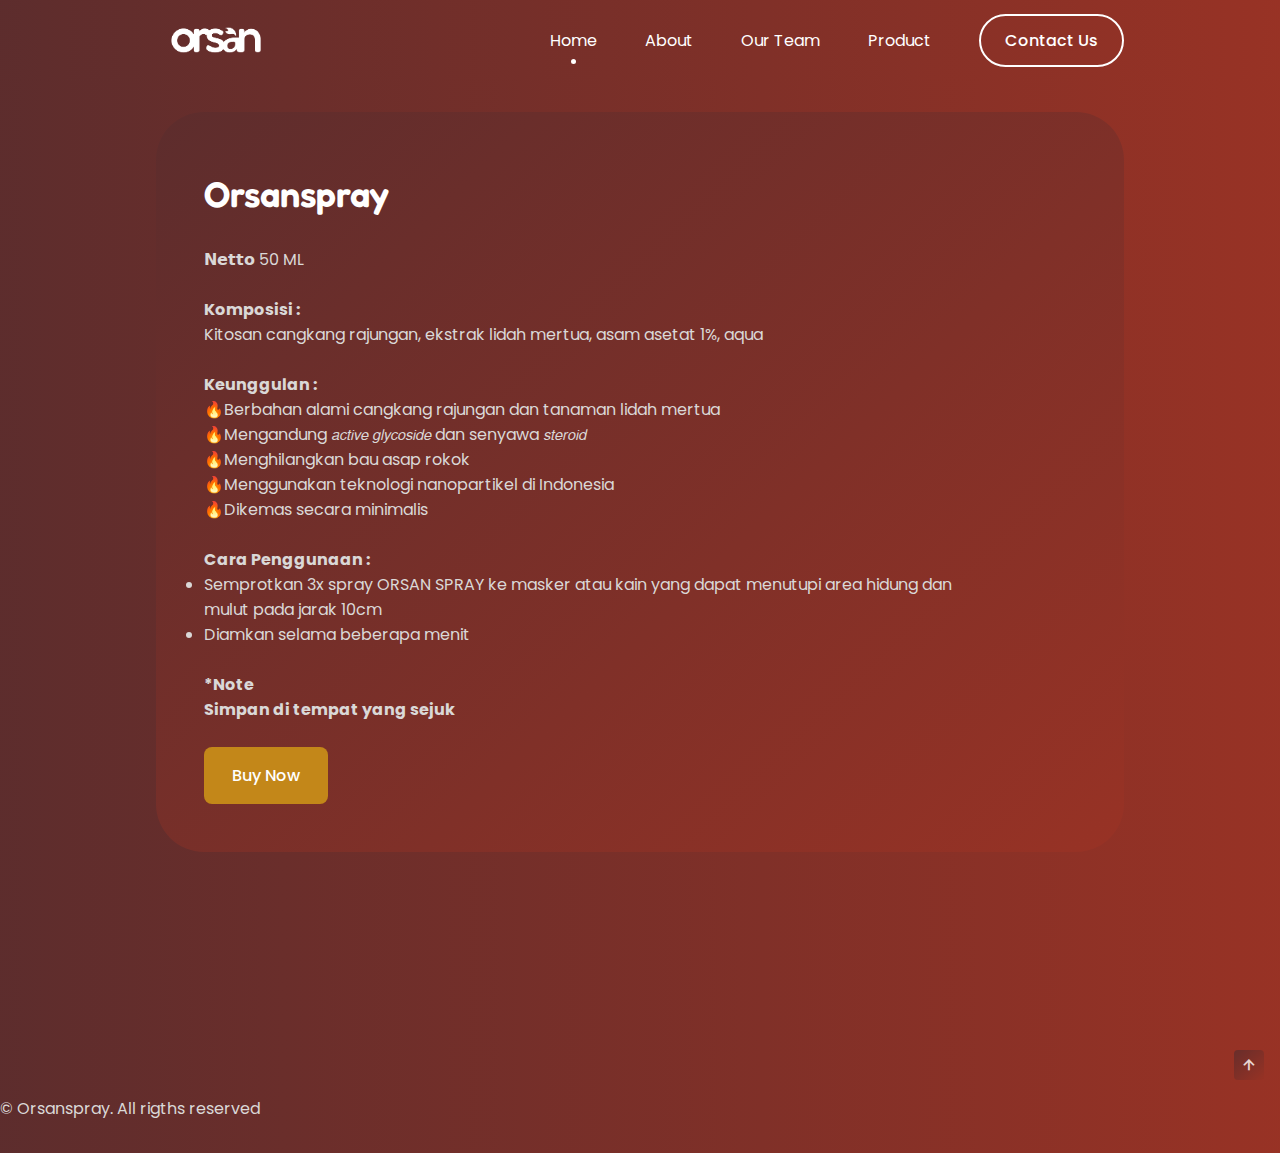
==== product-detail.html @ 0f4bedce "Second Commit (-Product Detail)" ====
<!DOCTYPE html>
    <html lang="en">
    <head>
        <meta charset="UTF-8">
        <meta name="viewport" content="width=device-width, initial-scale=1.0">

        <!--=============== FAVICON ===============-->
        <link rel="shortcut icon" href="assets/img/logo_merah.png" type="image/x-icon">

        <!--=============== BOXICONS ===============-->
        <link rel="stylesheet" href="https://cdn.jsdelivr.net/npm/boxicons@latest/css/boxicons.min.css">

        <!--=============== SWIPER CSS ===============--> 
        <link rel="stylesheet" href="assets/css/swiper-bundle.min.css">

        <!--=============== CSS ===============--> 
        <link rel="stylesheet" href="assets/css/styles-product.css">

        <title>Orsanspray</title>
    </head>
    <body>
        <!--==================== HEADER ====================-->
        <header class="header" id="header">
            <nav class="nav container">
                <a href="index.html" class="nav__logo">
                    <img src="assets/img/logo_putih.png" alt="" class="nav__logo-img">
                    <!-- Orsanspray -->
                </a>

                <div class="nav__menu" id="nav-menu">
                    <ul class="nav__list">
                        <li class="nav__item">
                            <a href="index.html" class="nav__link active-link">Home</a>
                        </li>

                        <li class="nav__item">
                            <a href="index.html" class="nav__link">About</a>
                        </li>

                        <li class="nav__item">
                            <a href="index.html" class="nav__link">Our Team</a>
                        </li>

                        <li class="nav__item">
                            <a href="index.html" class="nav__link">Product</a>
                        </li>

                        <a href="#" class="button button--ghost">Contact Us</a>
                    </ul>

                    <div class="nav__close" id="nav-close">
                        <i class='bx bx-x'></i>
                    </div>

                    <img src="assets/img/crab_1.png" alt="" class="nav__img">
                </div>

                <div class="nav__toggle" id="nav-toggle">
                    <i class='bx bx-grid-alt'></i>
                </div>

            </nav>
        </header>

        <main class="main">
            <!--==================== HOME ====================-->
            <section class="section product-detail">
                <div class="product-detail__container container grid">
                    <div class="product-detail__data">
                        <h1 class="product-detail__title">Orsanspray</h1>
                        <p>
                            𝗡𝗲𝘁𝘁𝗼 50 ML <br><br>

                            <b>Komposisi :</b> <br>
                            Kitosan cangkang rajungan, ekstrak lidah mertua, asam asetat 1%, aqua <br><br>

                            <b>Keunggulan :</b> <br>
                            🔥Berbahan alami cangkang rajungan dan tanaman lidah mertua <br>
                            🔥Mengandung 𝘢𝘤𝘵𝘪𝘷𝘦 𝘨𝘭𝘺𝘤𝘰𝘴𝘪𝘥𝘦 dan senyawa 𝘴𝘵𝘦𝘳𝘰𝘪𝘥 <br>
                            🔥Menghilangkan bau asap rokok <br>
                            🔥Menggunakan teknologi nanopartikel di Indonesia <br>
                            🔥Dikemas secara minimalis <br><br>

                            <b>Cara Penggunaan :</b> <br>
                            <li>Semprotkan 3x spray ORSAN SPRAY ke masker atau kain yang dapat menutupi area hidung dan mulut pada jarak 10cm</li>
                            <li>Diamkan selama beberapa menit</li> <br>

                            <b>*Note</b> <br>
                            <b>Simpan di tempat yang sejuk</b> <br><br>

                        </p>

                        <a href="https://shopee.co.id/ORSAN-SPRAY-Spray-Anti-Asap-Rokok-i.304140382.25476426141?sp_atk=2f223af1-476c-4180-9d8f-4b2ee75a9980&xptdk=2f223af1-476c-4180-9d8f-4b2ee75a9980" class="button">Buy Now</a>
                    </div>

                    <img src="assets/img/product_2.jpg" alt="" class="product-detail__img">
                </div>
            </section>

        </main>

        <!--==================== FOOTER ====================-->
            <footer class="footer section">
                <div class="footer__container container grid">
                    <div class="footer__content">
                        <a href="#" class="footer__logo">
                            <!-- <img src="assets/img/logo.png" alt="" class="footer__logo-img"> -->
                            Orsanspray
                        </a>

                        <p class="footer__description">Antibiotik Pereduksi <br> Asap Rokok</p>
                        
                        <div class="footer__social">
                            <!-- <a href="https://www.facebook.com/" target="_blank" class="footer__social-link">
                                <i class='bx bxl-facebook'></i>
                            </a> -->
                            <a href="https://www.instagram.com/orsanspray.pkmk/" target="_blank" class="footer__social-link">
                                <i class='bx bxl-instagram-alt' ></i>
                            </a>
                            <!-- <a href="https://twitter.com/" target="_blank" class="footer__social-link">
                                <i class='bx bxl-twitter' ></i>
                            </a> -->
                        </div>
                    </div>

                    <div class="footer__content">
                        <h3 class="footer__title">Website</h3>
                        
                        <ul class="footer__links">
                            <li>
                                <a href="#" class="footer__link">About</a>
                            </li>
                            <li>
                                <a href="#" class="footer__link">Our Team</a>
                            </li>
                            <li>
                                <a href="#" class="footer__link">Product</a>
                            </li>
                        </ul>
                    </div>

                    <!-- <div class="footer__content">
                        <h3 class="footer__title">Our Services</h3>
                        
                        <ul class="footer__links">
                            <li>
                                <a href="#" class="footer__link">Pricing</a>
                            </li>
                            <li>
                                <a href="#" class="footer__link">Discounts</a>
                            </li>
                            <li>
                                <a href="#" class="footer__link">Shipping mode</a>
                            </li>
                        </ul>
                    </div> -->

                    <!-- <div class="footer__content">
                        <h3 class="footer__title">Our Company</h3>
                        
                        <ul class="footer__links">
                            <li>
                                <a href="#" class="footer__link">Blog</a>
                            </li>
                            <li>
                                <a href="#" class="footer__link">About us</a>
                            </li>
                            <li>
                                <a href="#" class="footer__link">Our mision</a>
                            </li>
                        </ul>
                    </div> -->
                </div>

                <span class="footer__copy">&#169; Orsanspray. All rigths reserved</span>

                <!-- <img src="assets/img/footer1-img.png" alt="" class="footer__img-one">
                <img src="assets/img/footer2-img.png" alt="" class="footer__img-two"> -->
            </footer>

            <!--=============== SCROLL UP ===============-->
            <a href="#" class="scrollup" id="scroll-up">
                <i class='bx bx-up-arrow-alt scrollup__icon'></i>
            </a>
        
        <!--=============== SCROLL REVEAL ===============-->
        <script src="assets/js/scrollreveal.min.js"></script>

        <!--=============== SWIPER JS ===============-->
        <script src="assets/js/swiper-bundle.min.js"></script>
        
        <!--=============== MAIN JS ===============-->
        <script src="assets/js/main.js"></script>
    </body>
</html>
---- assets/css/styles-product.css ----
/*=============== GOOGLE FONTS ===============*/
@import url('https://fonts.googleapis.com/css2?family=Poppins:wght@400;500;600;900&display=swap');
@import url('https://fonts.googleapis.com/css2?family=Fredoka:wght@300..700&display=swap');

/*=============== VARIABLES CSS ===============*/
:root {
  --header-height: 3.5rem;

  /*========== Colors ==========*/
  --hue: 14;
  --first-color: hsl(var(--hue), 91%, 54%);
  --first-color-alt: hsl(var(--hue), 91%, 50%);
  --title-color: hsl(var(--hue), 4%, 100%);
  --text-color: hsl(var(--hue), 4%, 85%);
  --text-color-light: hsl(var(--hue), 4%, 55%);

  /*Green gradient*/
  /* --body-color: linear-gradient(90deg, hsl(104, 28%, 40%) 0%, hsl(58, 28%, 40%) 100%); */
  /* --container-color: linear-gradient(136deg, hsl(104, 28%, 35%) 0%, hsl(58, 28%, 35%) 100%); */
  --body-color: linear-gradient(90deg, hsl(0, 35%, 27%) 0%, hsl(7, 61%, 37%) 100%);
  --container-color: linear-gradient(136deg, hsl(0, 35%, 27%) 0%, hsl(7, 61%, 37%) 100%);
  
  /*Red gradient*/
  /* --body-color: linear-gradient(90deg, hsl(360, 28%, 40%) 0%, hsl(18, 28%, 40%) 100%);
  --container-color: linear-gradient(136deg, hsl(360, 28%, 35%) 0%, hsl(18, 28%, 35%) 100%); */

  /*Black solid*/
  /* --body-color: hsl(30, 8%, 8%);
  --container-color: hsl(30, 8%, 10%); */

  /*========== Font and typography ==========*/
  --body-font: 'Poppins', sans-serif;
  --title-font: 'Fredoka', sans-serif;
  --biggest-font-size: 2rem;
  --h1-font-size: 1.5rem;
  --h2-font-size: 1.25rem;
  --h3-font-size: 1rem;
  --normal-font-size: .938rem;
  --small-font-size: .813rem;
  --smaller-font-size: .75rem;

  /*========== Font weight ==========*/
  --font-medium: 500;
  --font-semi-bold: 600;
  --font-black: 900;

  /*========== Margenes Bottom ==========*/
  --mb-0-25: .25rem;
  --mb-0-5: .5rem;
  --mb-0-75: .75rem;
  --mb-1: 1rem;
  --mb-1-5: 1.5rem;
  --mb-2: 2rem;
  --mb-2-5: 2.5rem;

  /*========== z index ==========*/
  --z-tooltip: 10;
  --z-fixed: 100;
}

/* Responsive typography */
@media screen and (min-width: 992px) {
  :root {
    --biggest-font-size: 4rem;
    --h1-font-size: 2.25rem;
    --h2-font-size: 1.5rem;
    --h3-font-size: 1.25rem;
    --normal-font-size: 1rem;
    --small-font-size: .875rem;
    --smaller-font-size: .813rem;
  }
}

/*=============== BASE ===============*/
*{
  box-sizing: border-box;
  padding: 0;
  margin: 0;
}

html{
  scroll-behavior: smooth;
}

body{
  margin: var(--header-height) 0 0 0;
  font-family: var(--body-font);
  font-size: var(--normal-font-size);
  background: var(--body-color);
  color: var(--text-color);
}

h1,h2,h3,h4{
  color: var(--title-color);
  font-family: var(--title-font);
  font-weight: var(--font-semi-bold);
}

ul{
  list-style: none;
}

a{
  text-decoration: none;
}

img{
  max-width: 100%;
  height: auto;
}

button,
input{
  border: none;
  outline: none;
}

button{
  cursor: pointer;
  font-family: var(--body-font);
  font-size: var(--normal-font-size);
}

/*=============== REUSABLE CSS CLASSES ===============*/
.section{
  padding: 4.5rem 0 2rem;
}

.section__title{
  font-size: var(--h2-font-size);
  margin-bottom: var(--mb-2);
  text-align: center;
}

/*=============== LAYOUT ===============*/
.container{
  max-width: 968px;
  margin-left: var(--mb-1-5);
  margin-right: var(--mb-1-5);
}

.grid{
  display: grid;
}

.main{
  overflow: hidden; /*For animation*/
}

/*=============== HEADER ===============*/
.header{
  width: 100%;
  background: var(--body-color); 
  position: fixed;
  top: 0;
  left: 0;
  z-index: var(--z-fixed);
}

/*=============== NAV ===============*/
.nav{
  height: var(--header-height);
  display: flex;
  justify-content: space-between;
  align-items: center;
}

.nav__logo{
  display: flex;
  align-items: center;
  column-gap: .5rem;
  font-weight: var(--font-medium);
}

.nav__logo-img{
  width: 7.5rem;
}

.nav__link,
.nav__logo,
.nav__toggle,
.nav__close{
  color: var(--title-color);
}

.nav__toggle{
  font-size: 1.25rem;
  cursor: pointer;
}

@media screen and (max-width: 767px){
  .nav__menu{
    position: fixed;
    width: 100%;
    background: var(--container-color);
    top: -150%;
    left: 0;
    padding: 3.5rem 0;
    transition: .4s;
    z-index: var(--z-fixed);
    border-radius: 0 0 1.5rem 1.5rem;
  }
}

.nav__img{
  width: 100px;
  position: absolute;
  top: 0;
  left: 0;
}

.nav__close{
  font-size: 1.8rem;
  position: absolute;
  top: .5rem;
  right: .7rem;
  cursor: pointer;
}

.nav__list{
  display: flex;
  flex-direction: column;
  align-items: center;
  row-gap: 1.5rem;
}

.nav__link{
  text-transform: uppercase;
  font-weight: var(--font-black);
  transition: .4s;
}

.nav__link:hover{
  color: var(--text-color);
}

/* Show menu */
.show-menu{
  top: 0;
}

/* Change background header */
.scroll-header{
  background: var(--container-color);
}

/* Active link */
.active-link{
  position: relative;
}

.active-link::before{
  content: '';
  position: absolute;
  bottom: -.75rem;
  left: 45%;
  width: 5px;
  height: 5px;
  background-color: var(--title-color);
  border-radius: 50%;
}

/*=============== HOME ===============*/
.product-detail__container{
  background: var(--container-color);
  border-radius: 1rem;
  padding: 2rem;
  row-gap: .75rem;

}

.product-detail__data{
  text-align: left;
}

.product-detail__title{
  font-size: var(--h1-font-size);
  margin-bottom: var(--mb-2);
}

.product-detail__img{
  width: 200px;
  justify-self: center;
}

/*=============== BUTTONS ===============*/
.button{
  display: inline-block;
  background-color: #C38719;
  color: var(--title-color);
  padding: 1rem 1.75rem;
  border-radius: .5rem;
  font-weight: var(--font-medium);
  transition: .3s;
}

.button:hover{
  background-color: var(--first-color-alt);
}

.button__icon{
  font-size: 1.25rem;
}

.button--ghost{
  border: 2px solid;
  background-color: transparent;
  border-radius: 3rem;
  padding: .75rem 1.5rem;
}

.button--ghost:hover{
  background: none;
}

.button--link{
  color: var(--title-color);
}

.button--flex{
  display: inline-flex;
  align-items: center;
  column-gap: .5rem;
}

/*=============== SCROLL UP ===============*/
.scrollup{
  position: fixed;
  background: var(--container-color);
  right: 1rem;
  bottom: -20%;
  display: inline-flex;
  padding: .3rem;
  border-radius: .25rem;
  z-index: var(--z-tooltip);
  opacity: .8;
  transition: .4s;
}

.scrollup__icon{
  font-size: 1.25rem;
  color: var(--title-color);
}

.scrollup:hover{
  background: var(--container-color);
  opacity: 1;
}

/* Show Scroll Up*/
.show-scroll{
  bottom: 3rem;
}

/*=============== SCROLL BAR ===============*/
::-webkit-scrollbar{
  width: 0.6rem;
  background: #413e3e;
}

::-webkit-scrollbar-thumb{
  background: #272525;
  border-radius: .5rem;
}

/*===============  BREAKPOINTS ===============*/
/* For small devices */
@media screen and (max-width: 320px){
  .container{
    margin-left: var(--mb-1);
    margin-right: var(--mb-1);
  }

}

/* For medium devices */
@media screen and (min-width: 576px){
  .about__container{
    grid-template-columns: .8fr;
    justify-content: center;
  }

  .newsletter__container{
    display: grid;
    grid-template-columns: .7fr;
    justify-content: center;
  }
  .newsletter__description{
    padding: 0 3rem;
  }
}

@media screen and (min-width: 767px){
  body{
    margin: 0;
  }

  .section{
    padding: 7rem 0 2rem;
  }

  .nav{
    height: calc(var(--header-height) + 1.5rem);
  }
  .nav__img,
  .nav__close,
  .nav__toggle{
    display: none;
  }
  .nav__list{
    flex-direction: row;
    column-gap: 3rem;
  }
  .nav__link{
    text-transform: initial;
    font-weight: initial;
  }

  .home__content{
    padding: 8rem 0 2rem;
    grid-template-columns: repeat(2, 1fr);
    gap: 4rem;
  }
  .home__img{
    height: 300px;
  }
  .swiper-pagination{
    margin-top: var(--mb-2);
  }

  .product-detail__container{
    /* grid-template-columns: repeat(2, max-content); */
    justify-content: center;
    align-items: center;
    column-gap: 3rem;
    padding: 3rem;
    border-radius: 3rem;
  }
  .product-detail__img{
    width: 350px;
    order: -1;
  }
  .product-detail__data{
    padding-right: 6rem;
  }

  .newsletter__container{
    grid-template-columns: .5fr;
  }

  .footer__container{
    grid-template-columns: repeat(4, 1fr);
    justify-items: center;
    column-gap: 1rem;
  }
  .footer__img-two{
    right: initial;
    bottom: 0;
    left: 15%;
  }
}

/* For large devices */
@media screen and (min-width: 992px){
  .container{
    margin-left: auto;
    margin-right: auto;
  }

  .section__title{
    font-size: var(--h1-font-size);
    margin-bottom: 3rem;
  }

  .product-detail__container{
    column-gap: 7rem;
  }

  .footer__copy{
    margin-top: 6rem;
  }
}

@media screen and (min-width: 1200px){
  .home__img{
    height: 420px;
  }
  .swiper-pagination{
    margin-top: var(--mb-2-5);
  }
  .footer__img-one{
    width: 120px;
  }
  .footer__img-two{
    width: 180px;
    top: 30%;
    left: -3%;
  }
}

/*=============== KEYFRAMES ===============*/
@keyframes floating {
  0% { transform: translate(0,  0px); }
  50%  { transform: translate(0, 15px); }
  100%   { transform: translate(0, -0px); }   
}
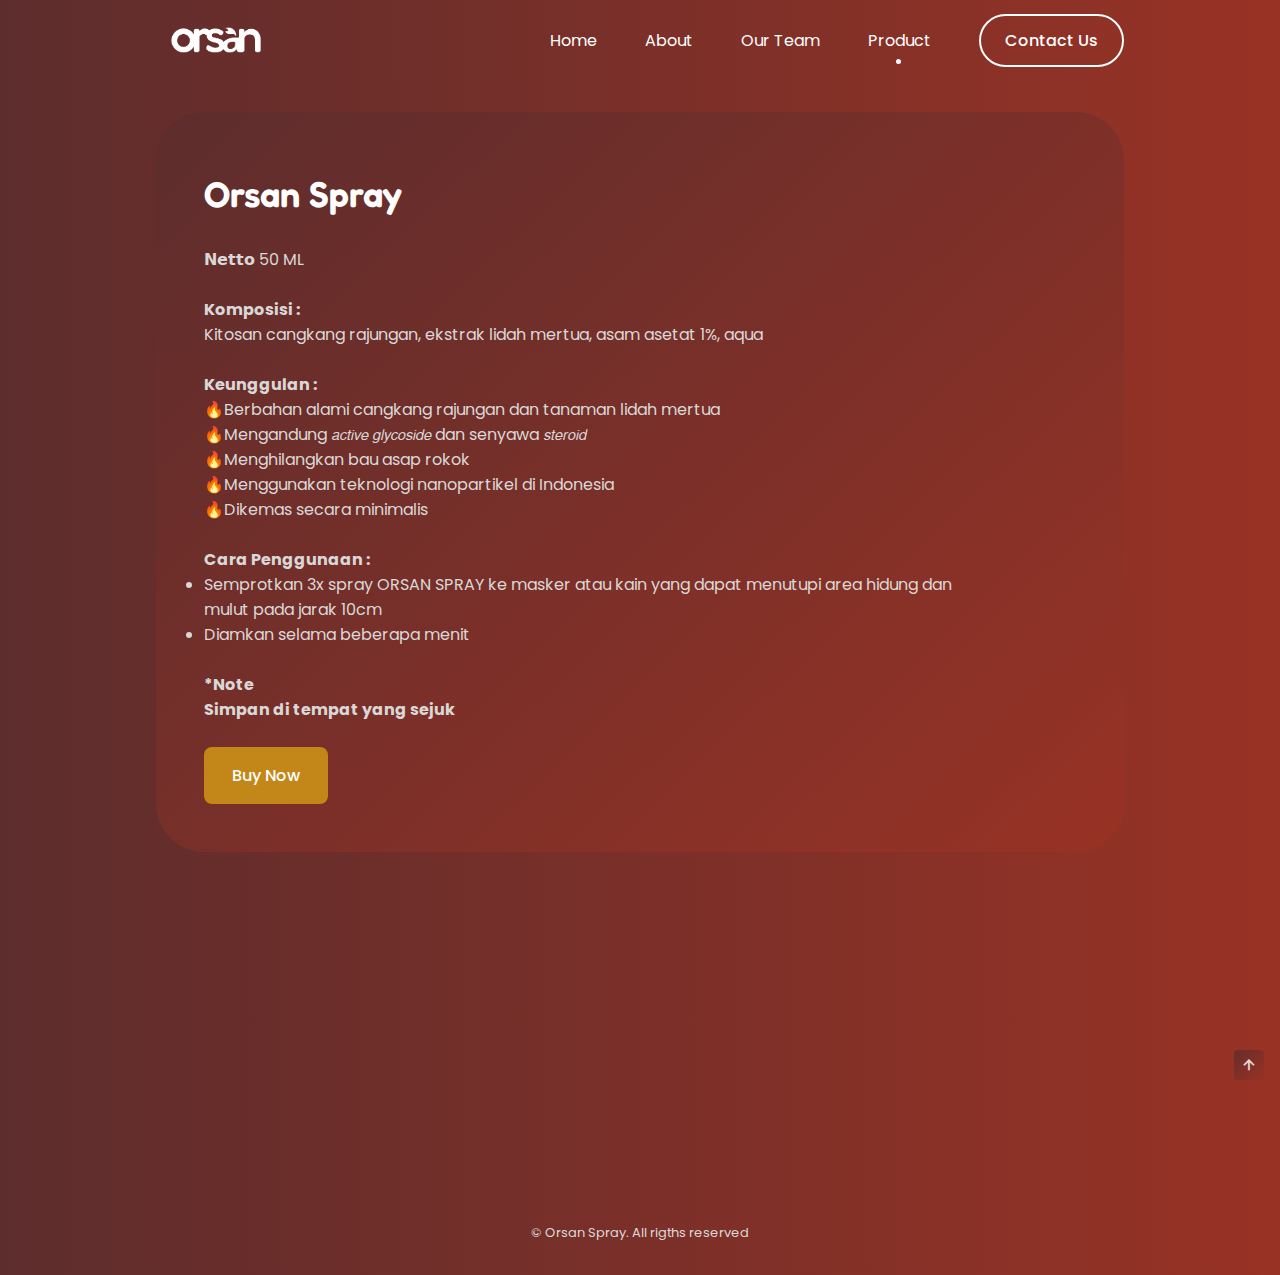
==== commit cbff4389: "Third Commit" ====
--- a/product-detail.html
+++ b/product-detail.html
@@ -16,7 +16,7 @@
         <!--=============== CSS ===============--> 
         <link rel="stylesheet" href="assets/css/styles-product.css">
 
-        <title>Orsanspray</title>
+        <title>Orsan Spray</title>
     </head>
     <body>
         <!--==================== HEADER ====================-->
@@ -30,7 +30,7 @@
                 <div class="nav__menu" id="nav-menu">
                     <ul class="nav__list">
                         <li class="nav__item">
-                            <a href="index.html" class="nav__link active-link">Home</a>
+                            <a href="index.html" class="nav__link">Home</a>
                         </li>
 
                         <li class="nav__item">
@@ -42,10 +42,10 @@
                         </li>
 
                         <li class="nav__item">
-                            <a href="index.html" class="nav__link">Product</a>
-                        </li>
-
-                        <a href="#" class="button button--ghost">Contact Us</a>
+                            <a href="index.html" class="nav__link active-link">Product</a>
+                        </li>
+
+                        <a href="#footer" class="button button--ghost">Contact Us</a>
                     </ul>
 
                     <div class="nav__close" id="nav-close">
@@ -67,7 +67,7 @@
             <section class="section product-detail">
                 <div class="product-detail__container container grid">
                     <div class="product-detail__data">
-                        <h1 class="product-detail__title">Orsanspray</h1>
+                        <h1 class="product-detail__title">Orsan Spray</h1>
                         <p>
                             𝗡𝗲𝘁𝘁𝗼 50 ML <br><br>
 
@@ -100,43 +100,49 @@
         </main>
 
         <!--==================== FOOTER ====================-->
-            <footer class="footer section">
+            <footer class="footer section" id="footer">
                 <div class="footer__container container grid">
                     <div class="footer__content">
                         <a href="#" class="footer__logo">
                             <!-- <img src="assets/img/logo.png" alt="" class="footer__logo-img"> -->
-                            Orsanspray
+                            Orsan Spray
                         </a>
 
-                        <p class="footer__description">Antibiotik Pereduksi <br> Asap Rokok</p>
-                        
-                        <div class="footer__social">
-                            <!-- <a href="https://www.facebook.com/" target="_blank" class="footer__social-link">
-                                <i class='bx bxl-facebook'></i>
-                            </a> -->
+                        <p class="footer__description">Antitoksik Pereduksi <br> Asap Rokok</p>
+                        
+                        <!-- <div class="footer__social">
+                            <a href="https://www.tiktok.com/@orsanspray.pkmk?is_from_webapp=1&sender_device=pc" target="_blank" class="footer__social-link">
+                                <i class='bx bxl-tiktok'></i>
+                            </a>
                             <a href="https://www.instagram.com/orsanspray.pkmk/" target="_blank" class="footer__social-link">
                                 <i class='bx bxl-instagram-alt' ></i>
                             </a>
-                            <!-- <a href="https://twitter.com/" target="_blank" class="footer__social-link">
-                                <i class='bx bxl-twitter' ></i>
-                            </a> -->
+                            <a href="https://wa.me/message/QSESV5E6LIOQA1" target="_blank" class="footer__social-link">
+                                <i class='bx bxl-whatsapp' ></i>
+                            </a>
+                            <a href="https://youtube.com/@orsanspray?si=grAa_NTBFwRgp11d" target="_blank" class="footer__social-link">
+                                <i class='bx bxl-youtube' ></i>
+                            </a>
+                        </div> -->
+                    </div>
+
+                    <div class="footer__content">
+                        <h3 class="footer__title">Our Social Media</h3>
+                        
+                        <div class="footer__social">
+                            <a href="https://www.tiktok.com/@orsanspray.pkmk?is_from_webapp=1&sender_device=pc" target="_blank" class="footer__social-link">
+                                <i class='bx bxl-tiktok'></i>
+                            </a>
+                            <a href="https://www.instagram.com/orsanspray.pkmk/" target="_blank" class="footer__social-link">
+                                <i class='bx bxl-instagram-alt' ></i>
+                            </a>
+                            <a href="https://wa.me/message/QSESV5E6LIOQA1" target="_blank" class="footer__social-link">
+                                <i class='bx bxl-whatsapp' ></i>
+                            </a>
+                            <a href="https://youtube.com/@orsanspray?si=grAa_NTBFwRgp11d" target="_blank" class="footer__social-link">
+                                <i class='bx bxl-youtube' ></i>
+                            </a>
                         </div>
-                    </div>
-
-                    <div class="footer__content">
-                        <h3 class="footer__title">Website</h3>
-                        
-                        <ul class="footer__links">
-                            <li>
-                                <a href="#" class="footer__link">About</a>
-                            </li>
-                            <li>
-                                <a href="#" class="footer__link">Our Team</a>
-                            </li>
-                            <li>
-                                <a href="#" class="footer__link">Product</a>
-                            </li>
-                        </ul>
                     </div>
 
                     <!-- <div class="footer__content">
@@ -172,7 +178,7 @@
                     </div> -->
                 </div>
 
-                <span class="footer__copy">&#169; Orsanspray. All rigths reserved</span>
+                <span class="footer__copy">&#169; Orsan Spray. All rigths reserved</span>
 
                 <!-- <img src="assets/img/footer1-img.png" alt="" class="footer__img-one">
                 <img src="assets/img/footer2-img.png" alt="" class="footer__img-two"> -->
--- a/assets/css/styles-product.css
+++ b/assets/css/styles-product.css
@@ -321,6 +321,101 @@
   display: inline-flex;
   align-items: center;
   column-gap: .5rem;
+}
+
+/*=============== FOOTER ===============*/
+.footer{
+  position: relative;
+  overflow: hidden;
+}
+
+.footer__img-one,
+.footer__img-two{
+  position: absolute;
+  transition: .3s;
+}
+
+.footer__img-one{
+  width: 100px;
+  top: 6rem;
+  right: -2rem;
+}
+
+.footer__img-two{
+  width: 150px;
+  bottom: 4rem;
+  right: 4rem;
+}
+
+.footer__img-one:hover,
+.footer__img-two:hover{
+  transform: translateY(-.5rem);
+}
+
+.footer__container{
+  row-gap: 2rem;
+}
+
+.footer__logo{
+  display: flex;
+  align-items: center;
+  column-gap: .5rem;
+  margin-bottom: var(--mb-1);
+  font-weight: var(--font-medium);
+  color: var(--title-color);
+}
+
+.footer__logo-img{
+  width: 20px;
+}
+
+.footer__description{
+  margin-bottom: var(--mb-2-5);
+}
+
+.footer__social{
+  display: flex;
+  column-gap: .75rem;
+}
+
+.footer__social-link{
+  display: inline-flex;
+  background: var(--container-color);
+  padding: .25rem;
+  border-radius: .25rem;
+  color: var(--title-color);
+  font-size: 1rem;
+}
+
+.footer__social-link:hover{
+  background: var(--body-color);
+}
+
+.footer__title{
+  font-size: var(--h3-font-size);
+  margin-bottom: var(--mb-1);
+}
+
+.footer__links{
+  display: grid;
+  row-gap: .35rem;
+}
+
+.footer__link{
+  font-size: var(--small-font-size);
+  color: var(--text-color);
+  transition: .3s;
+}
+
+.footer__link:hover{
+  color: var(--title-color);
+}
+
+.footer__copy{
+  display: block;
+  text-align: center;
+  font-size: var(--smaller-font-size);
+  margin-top: 4.5rem;
 }
 
 /*=============== SCROLL UP ===============*/
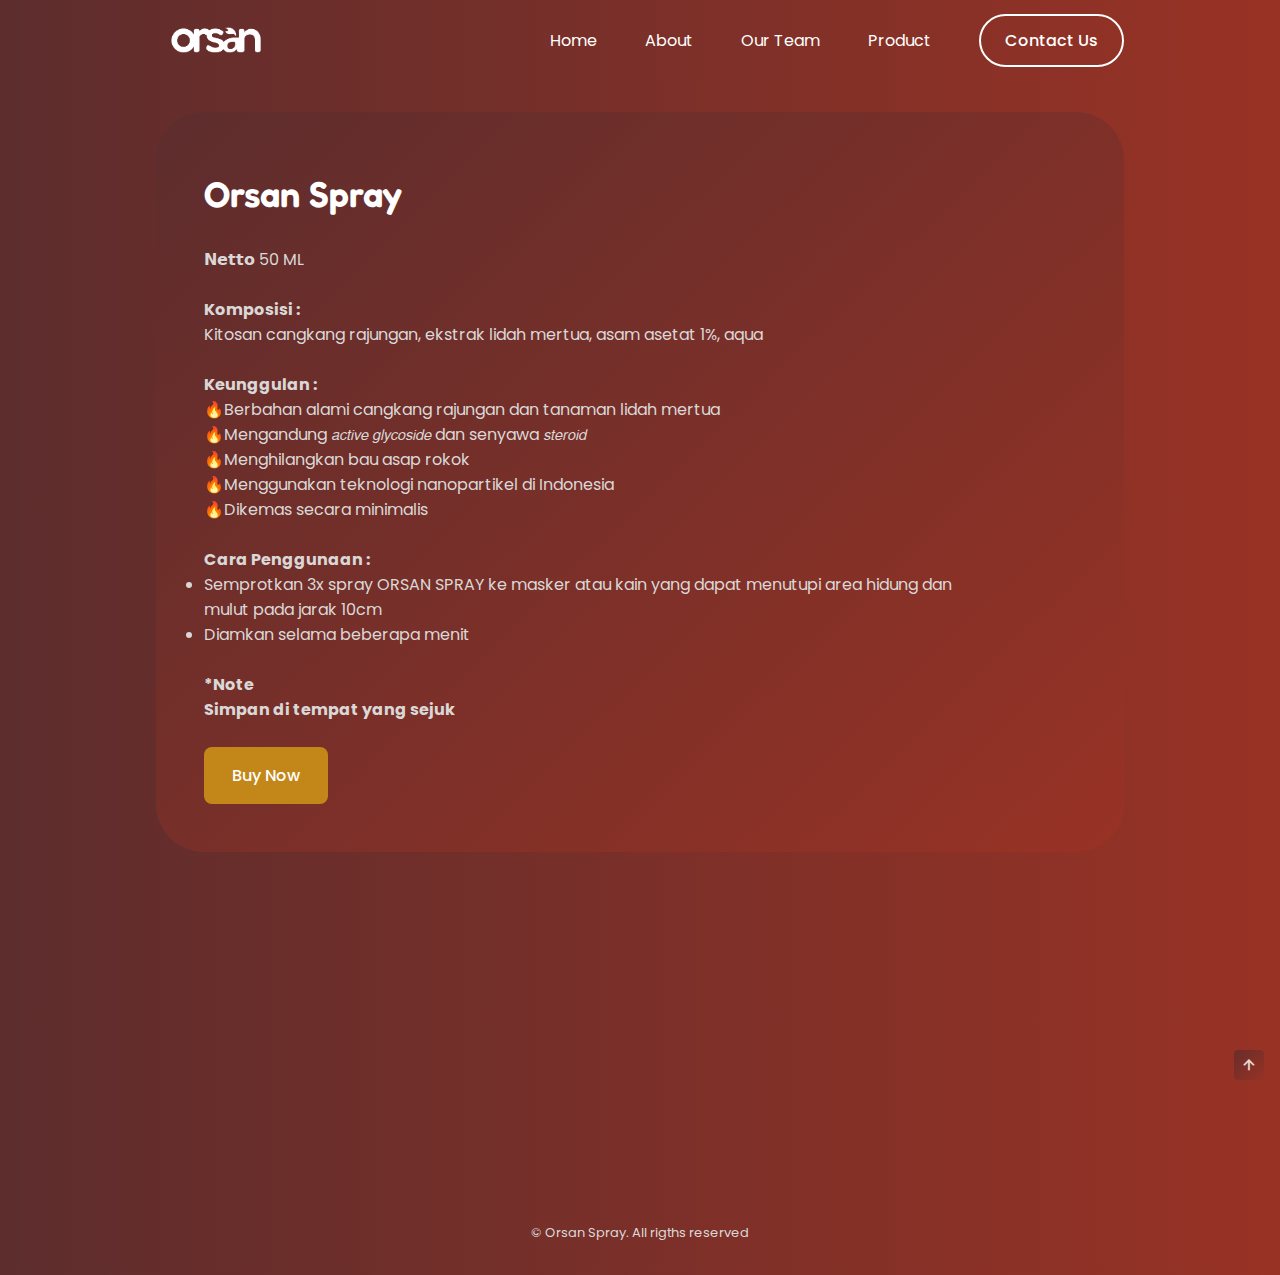
==== commit 11ada579: "Add New Image" ====
--- a/product-detail.html
+++ b/product-detail.html
@@ -42,7 +42,7 @@
                         </li>
 
                         <li class="nav__item">
-                            <a href="index.html" class="nav__link active-link">Product</a>
+                            <a href="index.html" class="nav__link">Product</a>
                         </li>
 
                         <a href="#footer" class="button button--ghost">Contact Us</a>
@@ -66,6 +66,8 @@
             <!--==================== HOME ====================-->
             <section class="section product-detail">
                 <div class="product-detail__container container grid">
+                    <img src="assets/img/showcase.jpg" alt="" class="product-detail__img">
+
                     <div class="product-detail__data">
                         <h1 class="product-detail__title">Orsan Spray</h1>
                         <p>
@@ -92,8 +94,6 @@
 
                         <a href="https://shopee.co.id/ORSAN-SPRAY-Spray-Anti-Asap-Rokok-i.304140382.25476426141?sp_atk=2f223af1-476c-4180-9d8f-4b2ee75a9980&xptdk=2f223af1-476c-4180-9d8f-4b2ee75a9980" class="button">Buy Now</a>
                     </div>
-
-                    <img src="assets/img/product_2.jpg" alt="" class="product-detail__img">
                 </div>
             </section>
 
